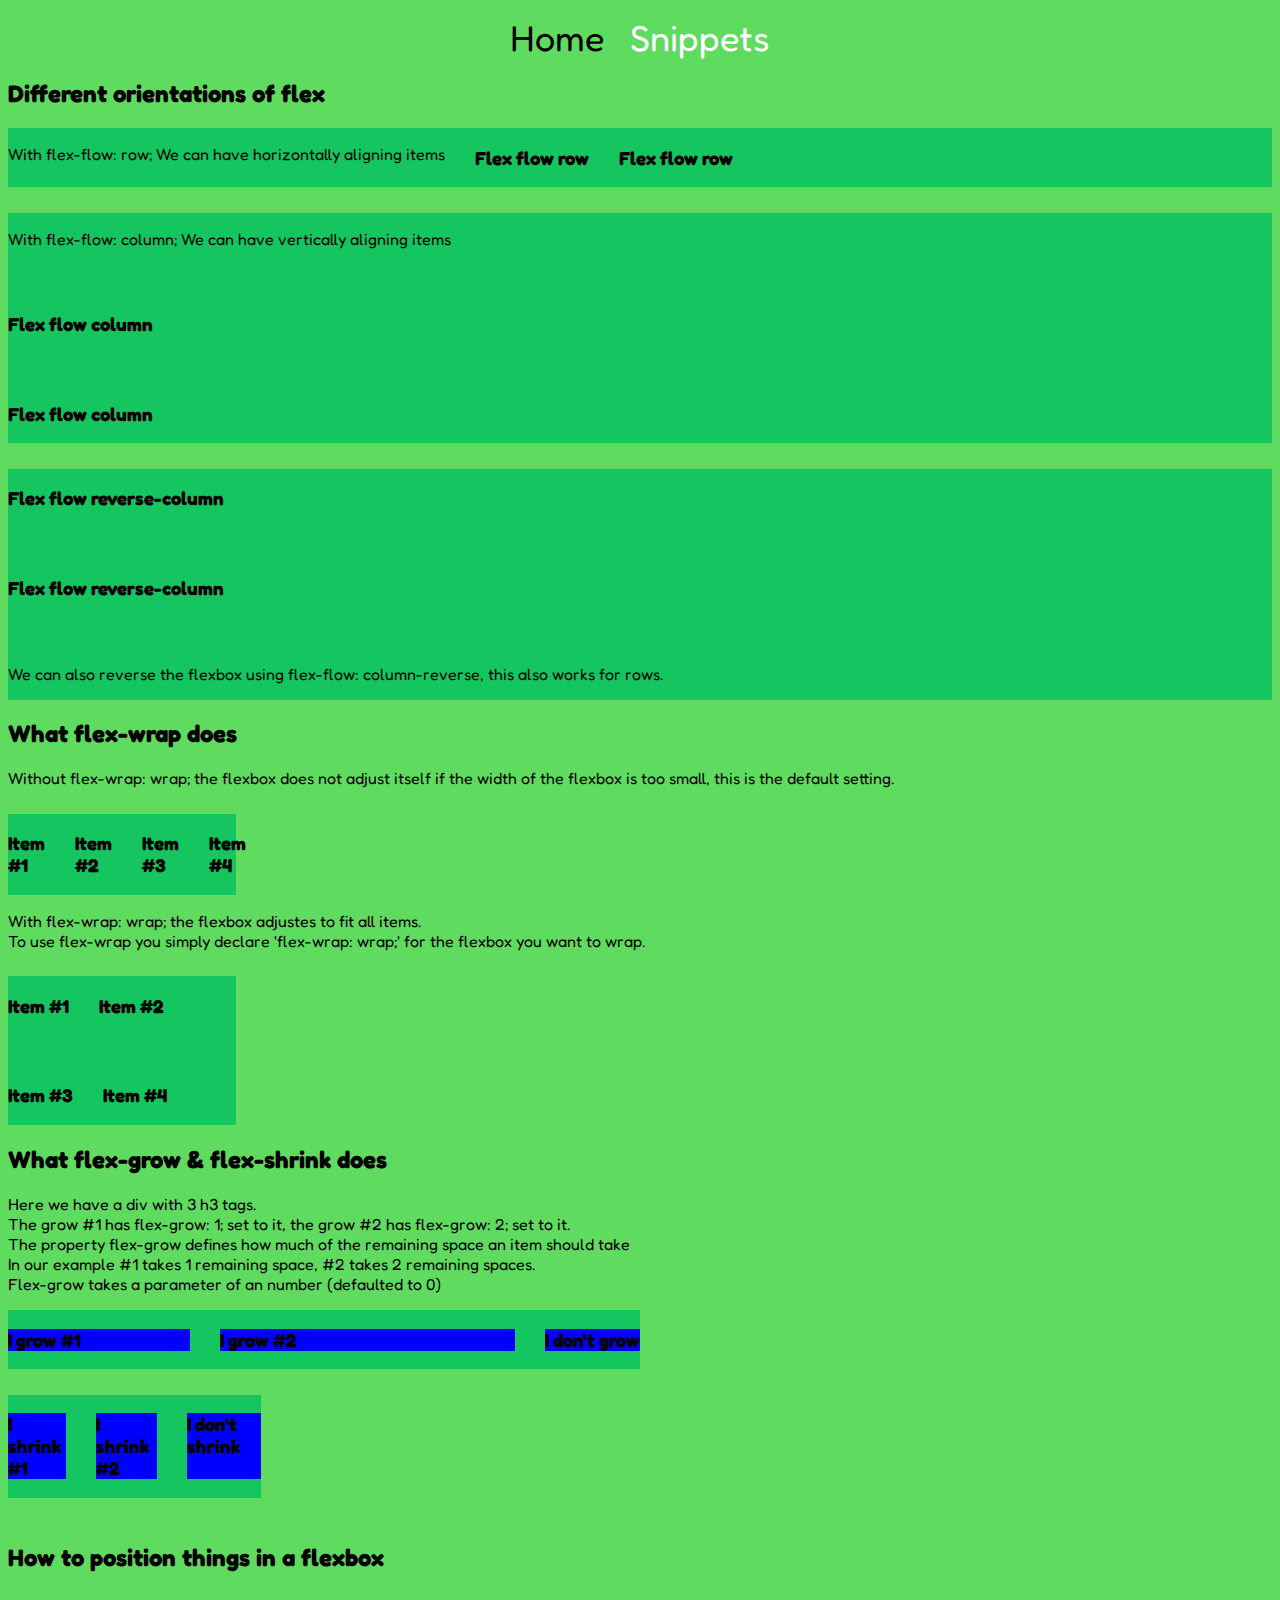
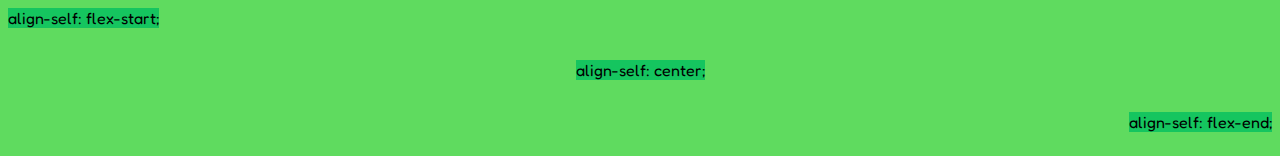
==== pages/snippets.html @ 926be54f "Finished site, maybe some changes later" ====
<!DOCTYPE html>
<html lang="en">
<head>
    <meta charset="UTF-8">
    <meta http-equiv="X-UA-Compatible" content="IE=edge">
    <meta name="viewport" content="width=device-width, initial-scale=1.0">
    <link rel="stylesheet" href="../css/styles.css">
    <title>BoxFlexbox - Snippets</title>
</head>
<body>
    <nav>
        <ul>
            <li><a href="../index.html">Home</a></li>
            <li class="active"><a href="snippets.html">Snippets</a></li>
        </ul>
    </nav>

    <div class="flex-container">
        <!-- Shows flex-flow row and what it does-->
        <h2 id="flow">Different orientations of flex</h2>
        <div class="flow-horizontal">
            <p>With flex-flow: row; We can have horizontally aligning items</p>
            <div class="horizontal-item">
                <h3>Flex flow row</h3>
            </div>
            <div class="horizontal-item">
                <h3>Flex flow row</h3>
            </div>
        </div>

        <!-- Shows flex-flow column and what it does. -->
        <div class="flow-vertical">
            <p>With flex-flow: column; We can have vertically aligning items</p>
            <div class="vertical-item">
                <h3>Flex flow column</h3>
            </div>
            <div class="vertical-item">
                <h3>Flex flow column</h3>
            </div>
        </div>

        <!-- Shows flex-flow column-reverse and what it does. -->
        <div class="flow-reverse-vertical">
            <p>We can also reverse the flexbox using flex-flow: column-reverse, this also works for rows.</p>
            <div class="vertical-item">
                <h3>Flex flow reverse-column</h3>
            </div>
            <div class="vertical-item">
                <h3>Flex flow reverse-column</h3>
            </div>
        </div>
        
        <!-- Shows the difference between not using flex-wrap and using flex-wrap -->
        <div class="wrapped-items">
            <h2 id="wrap">What flex-wrap does</h2>
            <p>Without flex-wrap: wrap; the flexbox does not adjust itself if the width of the flexbox is too small, this is the default setting.</p>
            <div class="unwrapped">
                <h3>Item #1</h3>
                <h3>Item #2</h3>
                <h3>Item #3</h3>
                <h3>Item #4</h3>
            </div>

            <p>With flex-wrap: wrap; the flexbox adjustes to fit all items.<br>To use flex-wrap you simply declare 'flex-wrap: wrap;' for the flexbox you want to wrap.</p>
            <div class="wrapped">
                <h3>Item #1</h3>
                <h3>Item #2</h3>
                <h3>Item #3</h3>
                <h3>Item #4</h3>
            </div>
        </div>

        <!-- Shows what flex-grow & flex-shrink does-->
        <div class="grow-shrink-items">
            <h2 id="grow-shrink">What flex-grow & flex-shrink does</h2>
            <p>Here we have a div with 3 h3 tags. <br> The grow #1 has flex-grow: 1; set to it, the grow #2 has flex-grow: 2; set to it.<br> The property flex-grow defines how much of the remaining space an item should take <br> In our example #1 takes 1 remaining space, #2 takes 2 remaining spaces. <br> Flex-grow takes a parameter of an number (defaulted to 0)</p>
            <div class="grow">
                <h3 class="grow-1">I grow #1</h3>
                <h3 class="grow-2">I grow #2</h3>
                <h3>I don't grow</h3>
                <!--h3{Item #$}*4 results in-->
            </div>
            <div class="shrink">
                <h3 class="shrink-1">I shrink #1</h3>
                <h3 class="shrink-2">I shrink #2</h3>
                <h3>I don't shrink</h3>
                <!--h3{Item #$}*4 results in-->
            </div>
        </div>

        <!-- How different flex items can be aligned. -->
        <div class="alignment">
            <h2 id="align">How to position things in a flexbox</h2>
            <p class="alignment-left">align-self: flex-start;</p>
            <p class="alignment-center">align-self: center;</p>
            <p class="alignment-right">align-self: flex-end;</p>
        </div>
</body>
</html>
---- css/styles.css ----
@font-face {
    font-family: Fredoka;
    src: url("../fonts/Fredoka.ttf");
}

body {
    font-family: Fredoka;
    background-color: rgb(95, 219, 95);
}

header {
    text-align: center;
    margin-top: 3%;
}

nav ul {
    list-style-type: none;
    display: flex;
    justify-content: center;
    padding: 0%;
    gap: 2%;
}

nav ul li {
    display: inline;
}

nav ul li a {
    text-decoration: none;
    font-size: 4vh;
    color: black;
}

nav ul li a:hover {
    color: white;
}

.active a {
    color: white;
}

.active a:hover {
    color: black;
}

.flow-horizontal {
    /* Set the display to flex, and the flow of content to be a column of its own on each line */
    display: flex;
    flex-flow: row;

    /* Gap between each flex item */
    gap: 30px;
    background-color: rgb(21, 197, 95);

    /* Width of the flexbox, takes up the entire page if not changed. */
}

.flow-vertical {
    /* Set the display to flex, and the flow of content to be a column of its own on each line */
    display: flex;
    flex-flow: column;
    margin-top: 2%;

    /* Gap between each flex item */
    gap: 30px;
    background-color: rgb(21, 197, 95);

    /* Width of the flexbox, takes up the entire page if not changed. */
}

.flow-reverse-vertical {
    /* Set the display to flex, and the flow of content to be a column of its own on each line
       But reversed since column-reverse puts the first html item on the last line in display. */
    display: flex;
    flex-flow: column-reverse;
    margin-top: 2%;

    /* Gap between each flex item */
    gap: 30px;
    background-color: rgb(21, 197, 95);

    /* Width of the flexbox, takes up the entire page if not changed. */
}

/* Flex-wrap/wrapped-items */
/* Utan användningen av wrap */
.unwrapped {
    display: flex;
    flex-flow: row;
    margin-top: 2%;
    gap: 30px;
    background-color: rgb(21, 197, 95);
    width: 18%;
}

/* Med användningen av wrap */
.wrapped {
    display: flex;
    flex-flow: row;
    margin-top: 2%;
    gap: 30px;
    background-color: rgb(21, 197, 95);
    width: 18%;

    /* Flex-wrap ser till så att flexboxen anpassar sig efter hur mycket utrymme som finns kvar
       Så t.e.x ifall ett flex-item går utanför flexboxen så kommer flexboxen anpassa sin storlek till det  */
    flex-wrap: wrap;
}

/* Flex-grow & Flex-shrink */
.grow, .shrink {
    display: flex;
    width: 50%;
    gap: 30px;
    margin-bottom: 2%;
    background-color: rgb(21, 197, 95);
}

.shrink {
    width: 20%;
}

.grow > h3, .shrink > h3 {
    background-color: blue;
}

/* Grow-1 makes the I grow #1 text take up the remaining space of 1 items */
.grow-1 {
    flex-grow: 1;
}

/* Grow-2 makes the I grow #2 text take up the remaining space of 2 items */
.grow-2 {
    flex-grow: 2;
}

/* Alignment */
.alignment {
    /* Create the flexbox */
    display: flex;
    flex-flow: column;
}

.alignment > p {
    background-color: rgb(21, 197, 95);
}

/* Align each alignment to either the start, center or end of the flexbox object */
.alignment-left {
    align-self: flex-start;
}

.alignment-center {
    align-self: center;
}

.alignment-right {
    align-self: flex-end;
}

.cmd {
    display: flex;
    flex-flow: column;
    align-items: center;
    margin-top: 2%;
}

#task {
    width: 40%;
    text-align: center;
    transition: opacity .5s ease;
}

#cmdText {
    border: none;
    padding: 1vh;
    background-color: rgb(21, 197, 95);
}

#cmdText::placeholder {
    color: rgb(80, 85, 90);
}

.fade{
    opacity: 0;
}
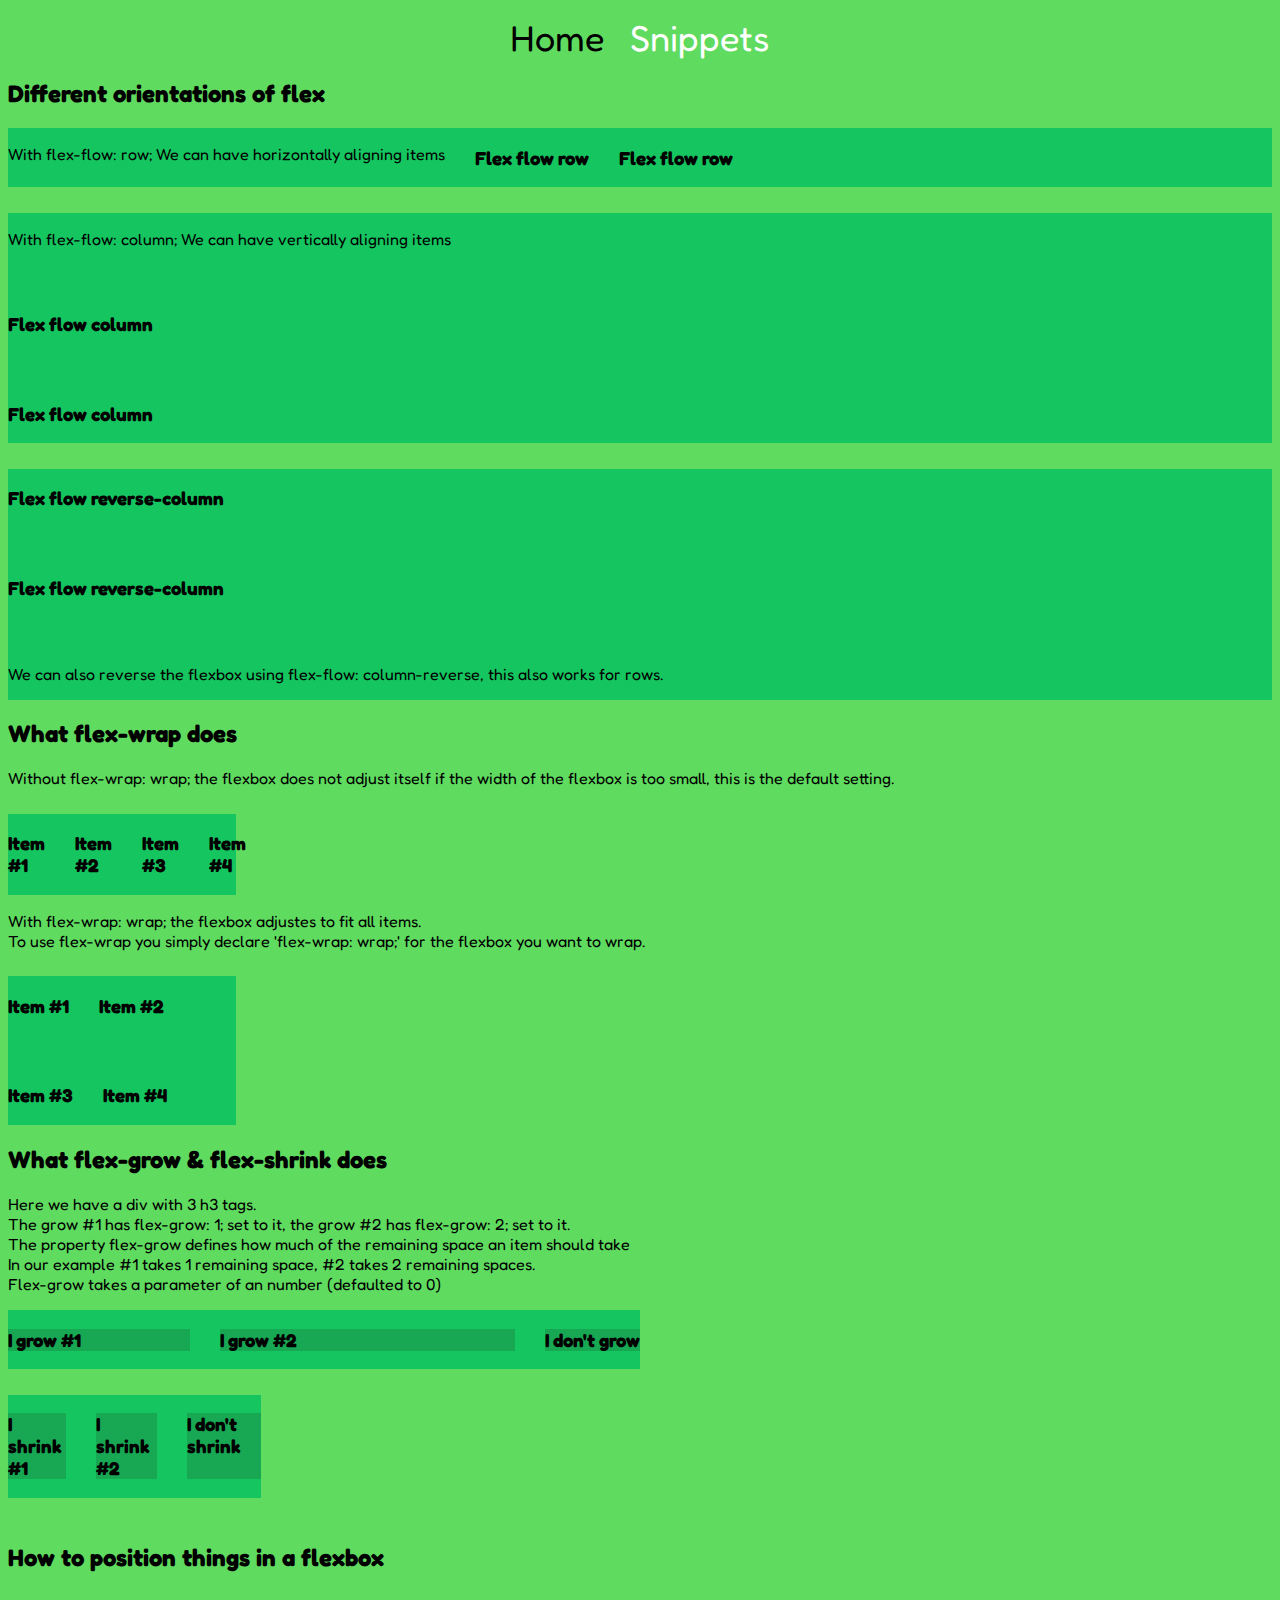
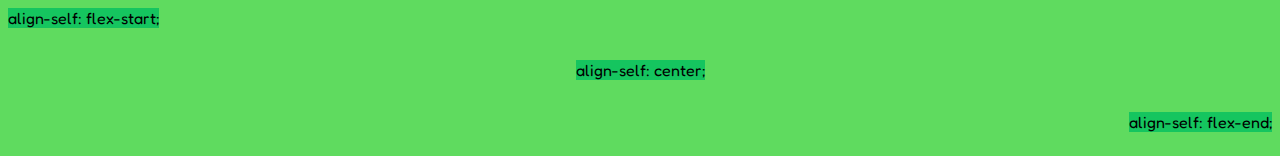
==== commit 3244248a: "Removed background green" ====
--- a/pages/snippets.html
+++ b/pages/snippets.html
@@ -84,7 +84,6 @@
                 <h3 class="shrink-1">I shrink #1</h3>
                 <h3 class="shrink-2">I shrink #2</h3>
                 <h3>I don't shrink</h3>
-                <!--h3{Item #$}*4 results in-->
             </div>
         </div>
 
--- a/css/styles.css
+++ b/css/styles.css
@@ -121,7 +121,7 @@
 }
 
 .grow > h3, .shrink > h3 {
-    background-color: blue;
+    background-color: rgb(24, 168, 84);
 }
 
 /* Grow-1 makes the I grow #1 text take up the remaining space of 1 items */
